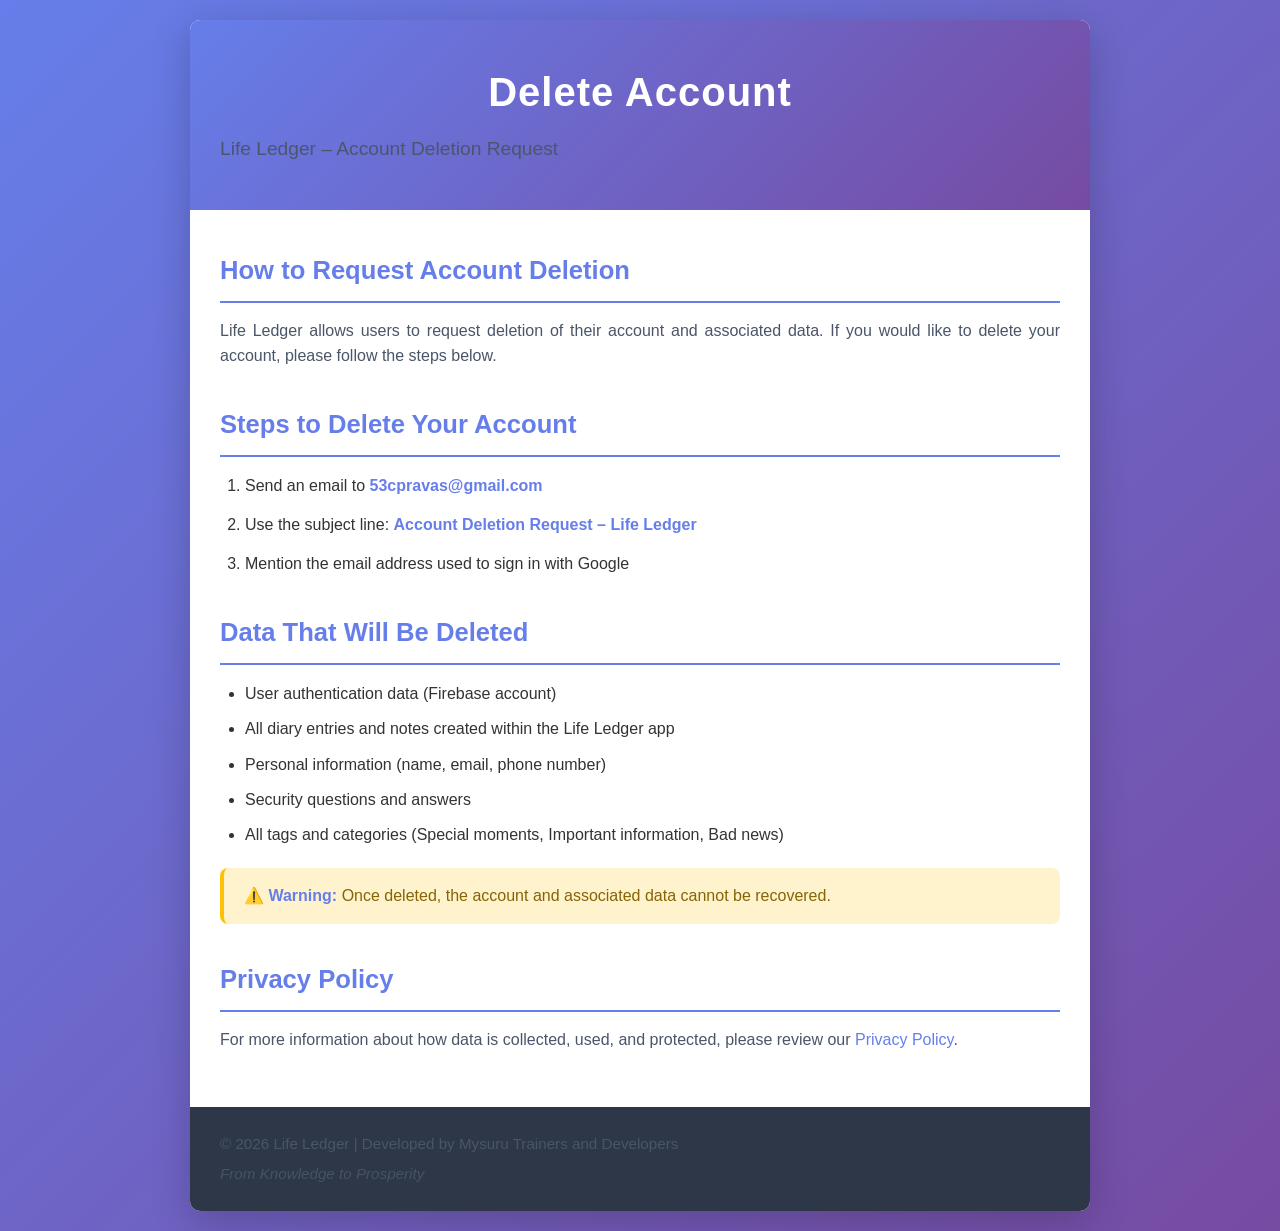
==== delete.html @ a52b1be3 "delete account added" ====
<!DOCTYPE html>
<html lang="en">
<head>
    <meta charset="UTF-8">
    <meta name="viewport" content="width=device-width, initial-scale=1.0">
    <title>Delete Account - Life Ledger</title>
    <link rel="stylesheet" href="style.css">
</head>
<body>
    <div class="container">
        <header>
            <h1>Delete Account</h1>
            <p class="app-name">Life Ledger – Account Deletion Request</p>
        </header>

        <main>
            <section>
                <h2>How to Request Account Deletion</h2>
                <p>Life Ledger allows users to request deletion of their account and associated data. If you would like to delete your account, please follow the steps below.</p>
            </section>

            <section>
                <h2>Steps to Delete Your Account</h2>
                <ol>
                    <li>Send an email to <strong>53cpravas@gmail.com</strong></li>
                    <li>Use the subject line: <strong>Account Deletion Request – Life Ledger</strong></li>
                    <li>Mention the email address used to sign in with Google</li>
                </ol>
            </section>

            <section>
                <h2>Data That Will Be Deleted</h2>
                <ul>
                    <li>User authentication data (Firebase account)</li>
                    <li>All diary entries and notes created within the Life Ledger app</li>
                    <li>Personal information (name, email, phone number)</li>
                    <li>Security questions and answers</li>
                    <li>All tags and categories (Special moments, Important information, Bad news)</li>
                </ul>
                <div class="warning-box">
                    <p>⚠️ <strong>Warning:</strong> Once deleted, the account and associated data cannot be recovered.</p>
                </div>
            </section>

            <section>
                <h2>Privacy Policy</h2>
                <p>For more information about how data is collected, used, and protected, please review our <a href="privacy-policy.html">Privacy Policy</a>.</p>
            </section>
        </main>

        <footer>
            <p>&copy; 2026 Life Ledger | Developed by Mysuru Trainers and Developers</p>
            <p>From Knowledge to Prosperity</p>
        </footer>
    </div>
</body>
</html>
---- style.css ----
* {
    margin: 0;
    padding: 0;
    box-sizing: border-box;
}

body {
    font-family: 'Segoe UI', Tahoma, Geneva, Verdana, sans-serif;
    line-height: 1.6;
    color: #333;
    background: linear-gradient(135deg, #667eea 0%, #764ba2 100%);
    min-height: 100vh;
    padding: 20px;
}

.container {
    max-width: 900px;
    margin: 0 auto;
    background: #fff;
    border-radius: 10px;
    box-shadow: 0 10px 40px rgba(0, 0, 0, 0.2);
    overflow: hidden;
}

header {
    background: linear-gradient(135deg, #667eea 0%, #764ba2 100%);
    color: white;
    padding: 40px 30px;
    text-align: center;
}

header h1 {
    font-size: 2.5em;
    margin-bottom: 10px;
    font-weight: 600;
    letter-spacing: 1px;
}

.app-name {
    font-size: 1.2em;
    margin-bottom: 5px;
    opacity: 0.95;
}

.last-updated {
    font-size: 0.9em;
    opacity: 0.85;
    font-style: italic;
}

main {
    padding: 40px 30px;
}

section {
    margin-bottom: 35px;
}

section:last-child {
    margin-bottom: 0;
}

h2 {
    color: #667eea;
    font-size: 1.6em;
    margin-bottom: 15px;
    padding-bottom: 10px;
    border-bottom: 2px solid #667eea;
    font-weight: 600;
}

h3 {
    color: #764ba2;
    font-size: 1.3em;
    margin-top: 20px;
    margin-bottom: 10px;
}

p {
    margin-bottom: 15px;
    text-align: justify;
    color: #4a5568;
}

a {
    color: #667eea;
    text-decoration: none;
    word-break: break-all;
}

a:hover {
    text-decoration: underline;
}

ol {
    margin-left: 25px;
    margin-bottom: 15px;
}

ol li {
    margin-bottom: 12px;
    line-height: 1.7;
}

ul {
    margin-left: 25px;
    margin-bottom: 15px;
}

li {
    margin-bottom: 8px;
    line-height: 1.7;
}

.warning-box {
    background: #fff3cd;
    border-left: 4px solid #ffc107;
    padding: 15px 20px;
    border-radius: 8px;
    margin-top: 20px;
}

.warning-box p {
    margin-bottom: 0;
    color: #856404;
    font-weight: 500;
}

strong {
    color: #667eea;
    font-weight: 600;
}

.contact-info {
    background: #f8f9fa;
    padding: 20px;
    border-radius: 8px;
    border-left: 4px solid #667eea;
    margin-top: 15px;
}

.contact-info p {
    margin-bottom: 8px;
}

footer {
    background: #2d3748;
    color: white;
    text-align: center;
    padding: 25px 30px;
}

footer p {
    margin-bottom: 5px;
    font-size: 0.95em;
}

footer p:last-child {
    font-style: italic;
    opacity: 0.9;
    margin-bottom: 0;
}

@media (max-width: 768px) {
    body {
        padding: 10px;
    }

    header {
        padding: 30px 20px;
    }

    header h1 {
        font-size: 2em;
    }

    main {
        padding: 25px 20px;
    }

    h2 {
        font-size: 1.5em;
    }

    h3 {
        font-size: 1.2em;
    }

    footer {
        padding: 20px 15px;
    }
}

@media print {
    body {
        background: white;
        padding: 0;
    }

    .container {
        box-shadow: none;
        max-width: 100%;
    }

    header {
        background: #667eea;
        -webkit-print-color-adjust: exact;
        print-color-adjust: exact;
    }
}
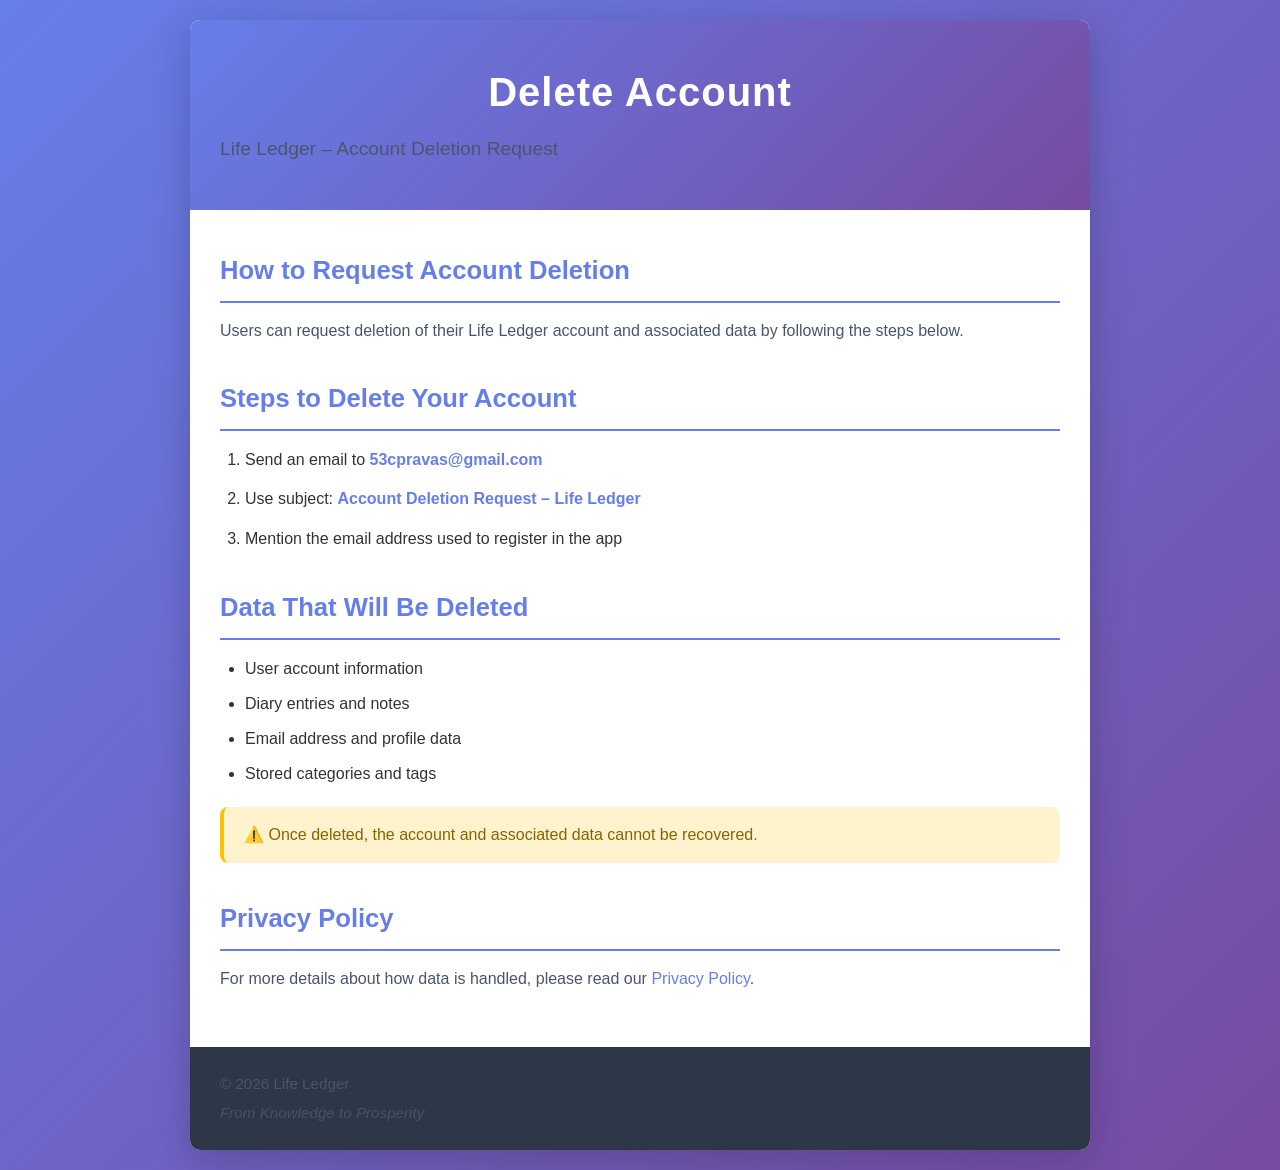
==== commit a72048e9: "updated" ====
--- a/delete.html
+++ b/delete.html
@@ -1,57 +1,83 @@
 <!DOCTYPE html>
 <html lang="en">
 <head>
-    <meta charset="UTF-8">
-    <meta name="viewport" content="width=device-width, initial-scale=1.0">
-    <title>Delete Account - Life Ledger</title>
-    <link rel="stylesheet" href="style.css">
+<meta charset="UTF-8">
+<meta name="viewport" content="width=device-width, initial-scale=1.0">
+<title>Delete Account - Life Ledger</title>
+<link rel="stylesheet" href="style.css">
 </head>
+
 <body>
-    <div class="container">
-        <header>
-            <h1>Delete Account</h1>
-            <p class="app-name">Life Ledger – Account Deletion Request</p>
-        </header>
 
-        <main>
-            <section>
-                <h2>How to Request Account Deletion</h2>
-                <p>Life Ledger allows users to request deletion of their account and associated data. If you would like to delete your account, please follow the steps below.</p>
-            </section>
+<div class="container">
 
-            <section>
-                <h2>Steps to Delete Your Account</h2>
-                <ol>
-                    <li>Send an email to <strong>53cpravas@gmail.com</strong></li>
-                    <li>Use the subject line: <strong>Account Deletion Request – Life Ledger</strong></li>
-                    <li>Mention the email address used to sign in with Google</li>
-                </ol>
-            </section>
+<header>
+<h1>Delete Account</h1>
+<p class="app-name">Life Ledger – Account Deletion Request</p>
+</header>
 
-            <section>
-                <h2>Data That Will Be Deleted</h2>
-                <ul>
-                    <li>User authentication data (Firebase account)</li>
-                    <li>All diary entries and notes created within the Life Ledger app</li>
-                    <li>Personal information (name, email, phone number)</li>
-                    <li>Security questions and answers</li>
-                    <li>All tags and categories (Special moments, Important information, Bad news)</li>
-                </ul>
-                <div class="warning-box">
-                    <p>⚠️ <strong>Warning:</strong> Once deleted, the account and associated data cannot be recovered.</p>
-                </div>
-            </section>
+<main>
 
-            <section>
-                <h2>Privacy Policy</h2>
-                <p>For more information about how data is collected, used, and protected, please review our <a href="privacy-policy.html">Privacy Policy</a>.</p>
-            </section>
-        </main>
+<section>
 
-        <footer>
-            <p>&copy; 2026 Life Ledger | Developed by Mysuru Trainers and Developers</p>
-            <p>From Knowledge to Prosperity</p>
-        </footer>
-    </div>
+<h2>How to Request Account Deletion</h2>
+
+<p>
+Users can request deletion of their Life Ledger account and associated data by following the steps below.
+</p>
+
+</section>
+
+<section>
+
+<h2>Steps to Delete Your Account</h2>
+
+<ol>
+<li>Send an email to <strong>53cpravas@gmail.com</strong></li>
+<li>Use subject: <strong>Account Deletion Request – Life Ledger</strong></li>
+<li>Mention the email address used to register in the app</li>
+</ol>
+
+</section>
+
+<section>
+
+<h2>Data That Will Be Deleted</h2>
+
+<ul>
+<li>User account information</li>
+<li>Diary entries and notes</li>
+<li>Email address and profile data</li>
+<li>Stored categories and tags</li>
+</ul>
+
+<div class="warning-box">
+<p>⚠️ Once deleted, the account and associated data cannot be recovered.</p>
+</div>
+
+</section>
+
+<section>
+
+<h2>Privacy Policy</h2>
+
+<p>
+For more details about how data is handled, please read our
+<a href="index.html">Privacy Policy</a>.
+</p>
+
+</section>
+
+</main>
+
+<footer>
+
+<p>© 2026 Life Ledger</p>
+<p>From Knowledge to Prosperity</p>
+
+</footer>
+
+</div>
+
 </body>
 </html>
